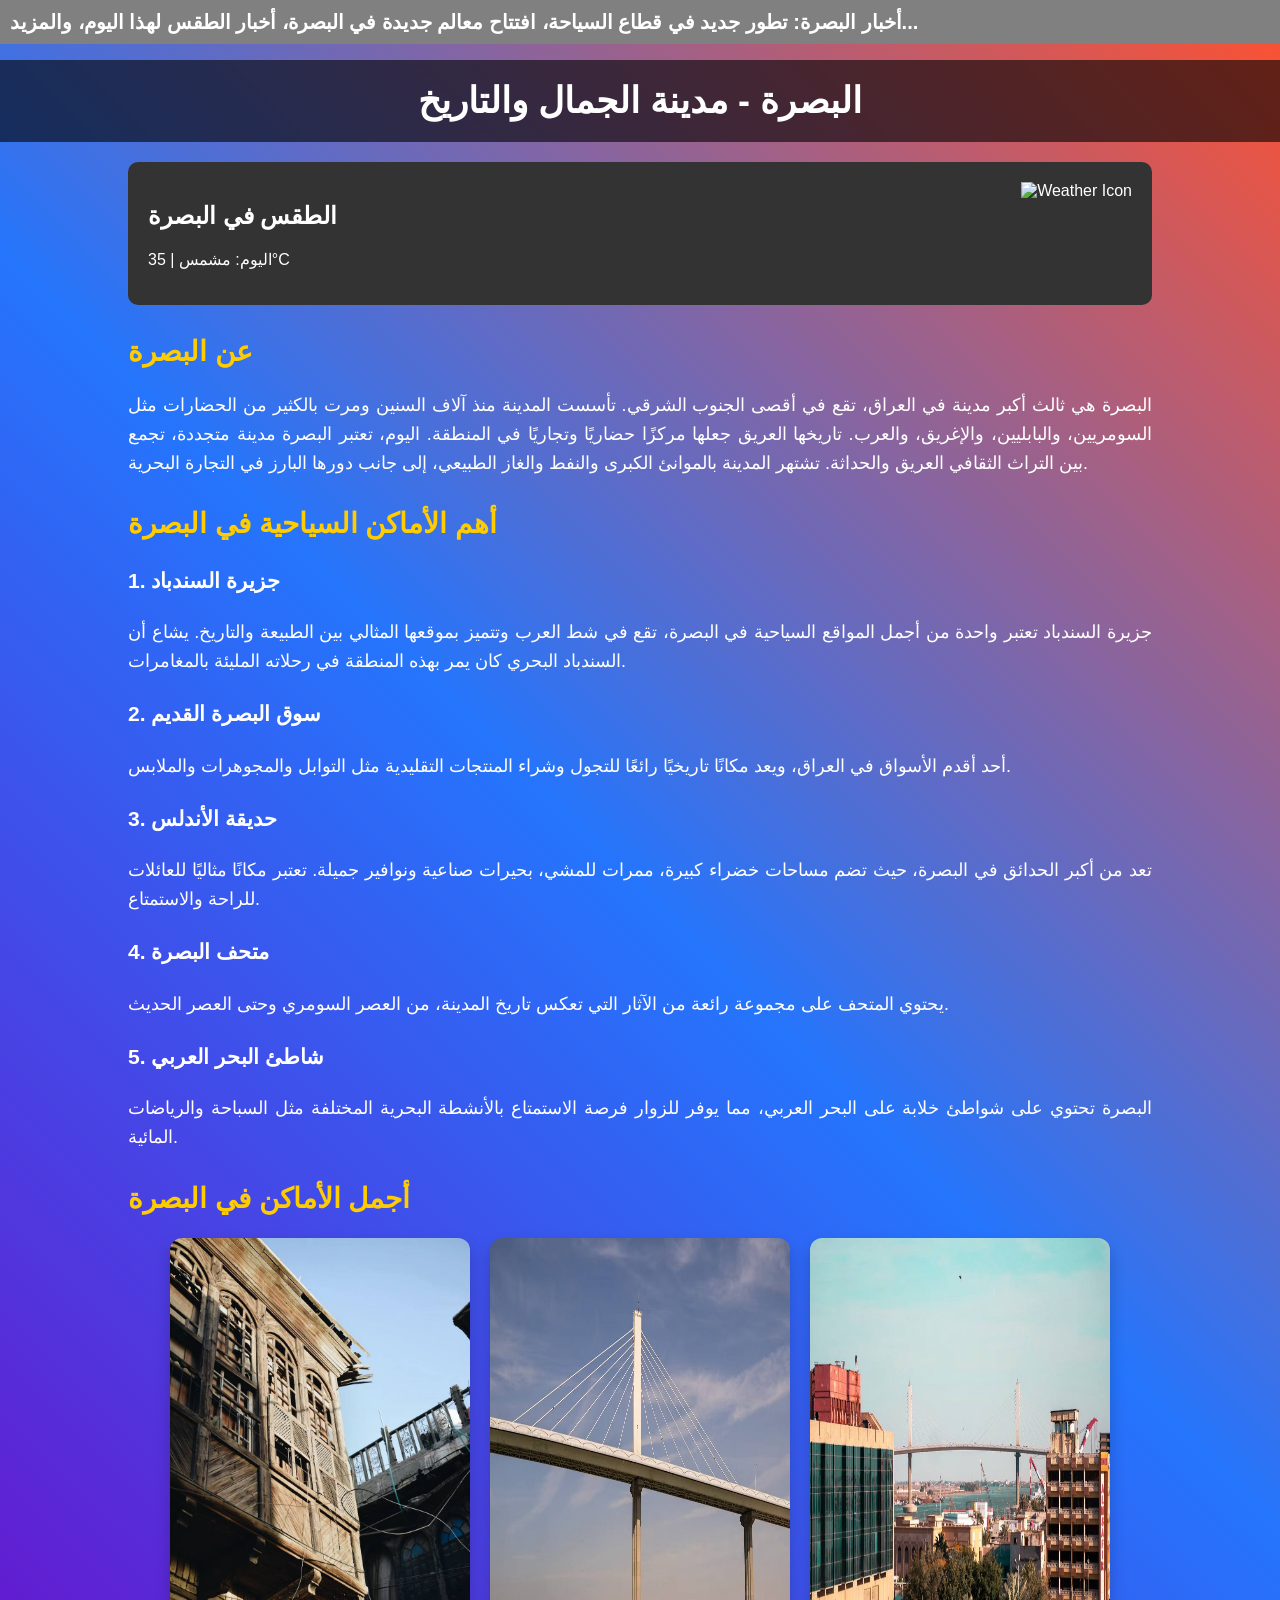
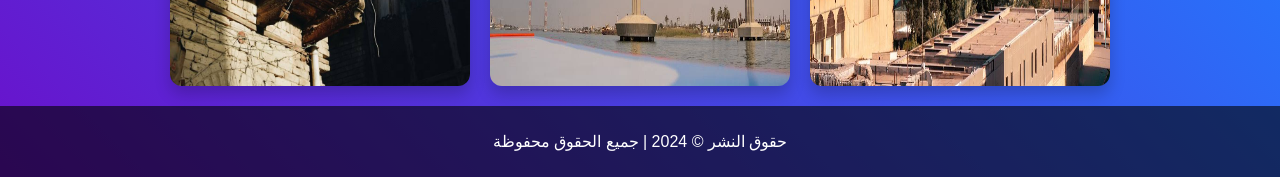
==== index.html @ f2e21d57 "Add files via upload" ====
<!DOCTYPE html>
<html lang="ar">
<head>
    <meta charset="UTF-8">
    <meta name="viewport" content="width=device-width, initial-scale=1.0">
    <meta name="description" content="موقع شامل عن البصرة يتضمن الطقس والأخبار وأماكن سياحية">
    <title>البصرة - مدينة الجمال والتاريخ</title>
    <link rel="stylesheet" href="styles.css"> <!-- ربط ملف CSS هنا -->
</head>
<body>

<!-- قسم الأخبار المتحركة -->
<div class="news-ticker">
    <p>أخبار البصرة: تطور جديد في قطاع السياحة، افتتاح معالم جديدة في البصرة، أخبار الطقس لهذا اليوم، والمزيد...</p>
</div>

<header>
    <h1>البصرة - مدينة الجمال والتاريخ</h1>
</header>

<div class="container">
    <!-- قسم الطقس -->
    <div class="weather-widget">
        <div>
            <h2>الطقس في البصرة</h2>
            <p>اليوم: مشمس | 35°C</p>
        </div>
        <div>
            <img src="https://www.accuweather.com/images/weathericons/01.png" alt="Weather Icon">
        </div>
    </div>

    <!-- عن البصرة -->
    <h2 class="section-title">عن البصرة</h2>
    <div class="section-content">
        <p>البصرة هي ثالث أكبر مدينة في العراق، تقع في أقصى الجنوب الشرقي. تأسست المدينة منذ آلاف السنين ومرت بالكثير من الحضارات مثل السومريين، والبابليين، والإغريق، والعرب. تاريخها العريق جعلها مركزًا حضاريًا وتجاريًا في المنطقة. اليوم، تعتبر البصرة مدينة متجددة، تجمع بين التراث الثقافي العريق والحداثة. تشتهر المدينة بالموانئ الكبرى والنفط والغاز الطبيعي، إلى جانب دورها البارز في التجارة البحرية.</p>
    </div>

    <!-- مناطق سياحية في البصرة -->
    <h2 class="section-title">أهم الأماكن السياحية في البصرة</h2>
    <div class="section-content">
        <h3>1. جزيرة السندباد</h3>
        <p>جزيرة السندباد تعتبر واحدة من أجمل المواقع السياحية في البصرة، تقع في شط العرب وتتميز بموقعها المثالي بين الطبيعة والتاريخ. يشاع أن السندباد البحري كان يمر بهذه المنطقة في رحلاته المليئة بالمغامرات.</p>
        
        <h3>2. سوق البصرة القديم</h3>
        <p>أحد أقدم الأسواق في العراق، ويعد مكانًا تاريخيًا رائعًا للتجول وشراء المنتجات التقليدية مثل التوابل والمجوهرات والملابس.</p>
        
        <h3>3. حديقة الأندلس</h3>
        <p>تعد من أكبر الحدائق في البصرة، حيث تضم مساحات خضراء كبيرة، ممرات للمشي، بحيرات صناعية ونوافير جميلة. تعتبر مكانًا مثاليًا للعائلات للراحة والاستمتاع.</p>
        
        <h3>4. متحف البصرة</h3>
        <p>يحتوي المتحف على مجموعة رائعة من الآثار التي تعكس تاريخ المدينة، من العصر السومري وحتى العصر الحديث.</p>
        
        <h3>5. شاطئ البحر العربي</h3>
        <p>البصرة تحتوي على شواطئ خلابة على البحر العربي، مما يوفر للزوار فرصة الاستمتاع بالأنشطة البحرية المختلفة مثل السباحة والرياضات المائية.</p>
    </div>

    <!-- معرض الصور -->
    <h2 class="section-title">أجمل الأماكن في البصرة</h2>
    <div class="image-gallery">
        <img src="images/photo_2024-11-23_19-15-20.jpg" alt="Basra Image 1">
        <img src="images/photo_2024-11-23_19-15-46.jpg" alt="Basra Image 2">
        <img src="images/photo_2024-11-23_19-15-59.jpg" alt="Basra Image 3">
    </div>
</div>

<footer>
    <p>حقوق النشر © 2024 | جميع الحقوق محفوظة</p>
</footer>

</body>
</html>
---- styles.css ----
/* خلفية متدرجة بألوان متعددة */
body {
    font-family: 'Arial', sans-serif;
    background: linear-gradient(45deg, #6a11cb, #2575fc, #ff512f); /* خلفية متدرجة */
    color: white;
    margin: 0;
    padding: 0;
}

header {
    background-color: rgba(0, 0, 0, 0.6); /* خلفية شفافة داكنة */
    color: white;
    padding: 20px;
    text-align: center;
    margin-top: 60px; /* رفع المحتوى ليكون أسفل شريط الأخبار */
}

header h1 {
    font-size: 36px;
    margin: 0;
}

/* قسم الأخبار المتحركة */
.news-ticker {
    background-color: #808080; /* لون رصاصي */
    color: #fff;
    padding: 10px;
    white-space: nowrap;
    box-sizing: border-box;
    position: fixed;
    top: 0;
    left: 0;
    width: 100%;
    font-size: 20px;
    font-weight: bold;
    overflow: hidden;
    z-index: 1000; /* جعل الشريط فوق جميع العناصر الأخرى */
}

.news-ticker p {
    animation: scroll-news 15s linear infinite;
    margin: 0;
}

@keyframes scroll-news {
    from {
        transform: translateX(100%);
    }
    to {
        transform: translateX(-100%);
    }
}

.container {
    width: 80%;
    margin: 20px auto;
}

.weather-widget {
    background-color: #333;
    padding: 20px;
    border-radius: 10px;
    display: flex;
    justify-content: space-between;
    margin-top: 20px;
}

.weather-widget h2 {
    font-size: 24px;
}

.image-gallery {
    display: flex;
    flex-wrap: wrap;
    justify-content: center;
    gap: 20px;
}

.image-gallery img {
    width: 100%;
    max-width: 300px;
    border-radius: 12px;
    box-shadow: 0 8px 16px rgba(0, 0, 0, 0.2);
    transition: transform 0.3s ease, box-shadow 0.3s ease;
}

.image-gallery img:hover {
    transform: scale(1.05);
    box-shadow: 0 12px 24px rgba(0, 0, 0, 0.3);
}

footer {
    background-color: rgba(0, 0, 0, 0.6);
    color: white;
    text-align: center;
    padding: 10px;
    margin-top: 20px;
}

footer a {
    color: white;
    text-decoration: none;
}

footer a:hover {
    text-decoration: underline;
}

.section-title {
    font-size: 28px;
    color: #ffcc00;
    margin-top: 30px;
}

.section-content {
    font-size: 18px;
    line-height: 1.6;
    text-align: justify;
}
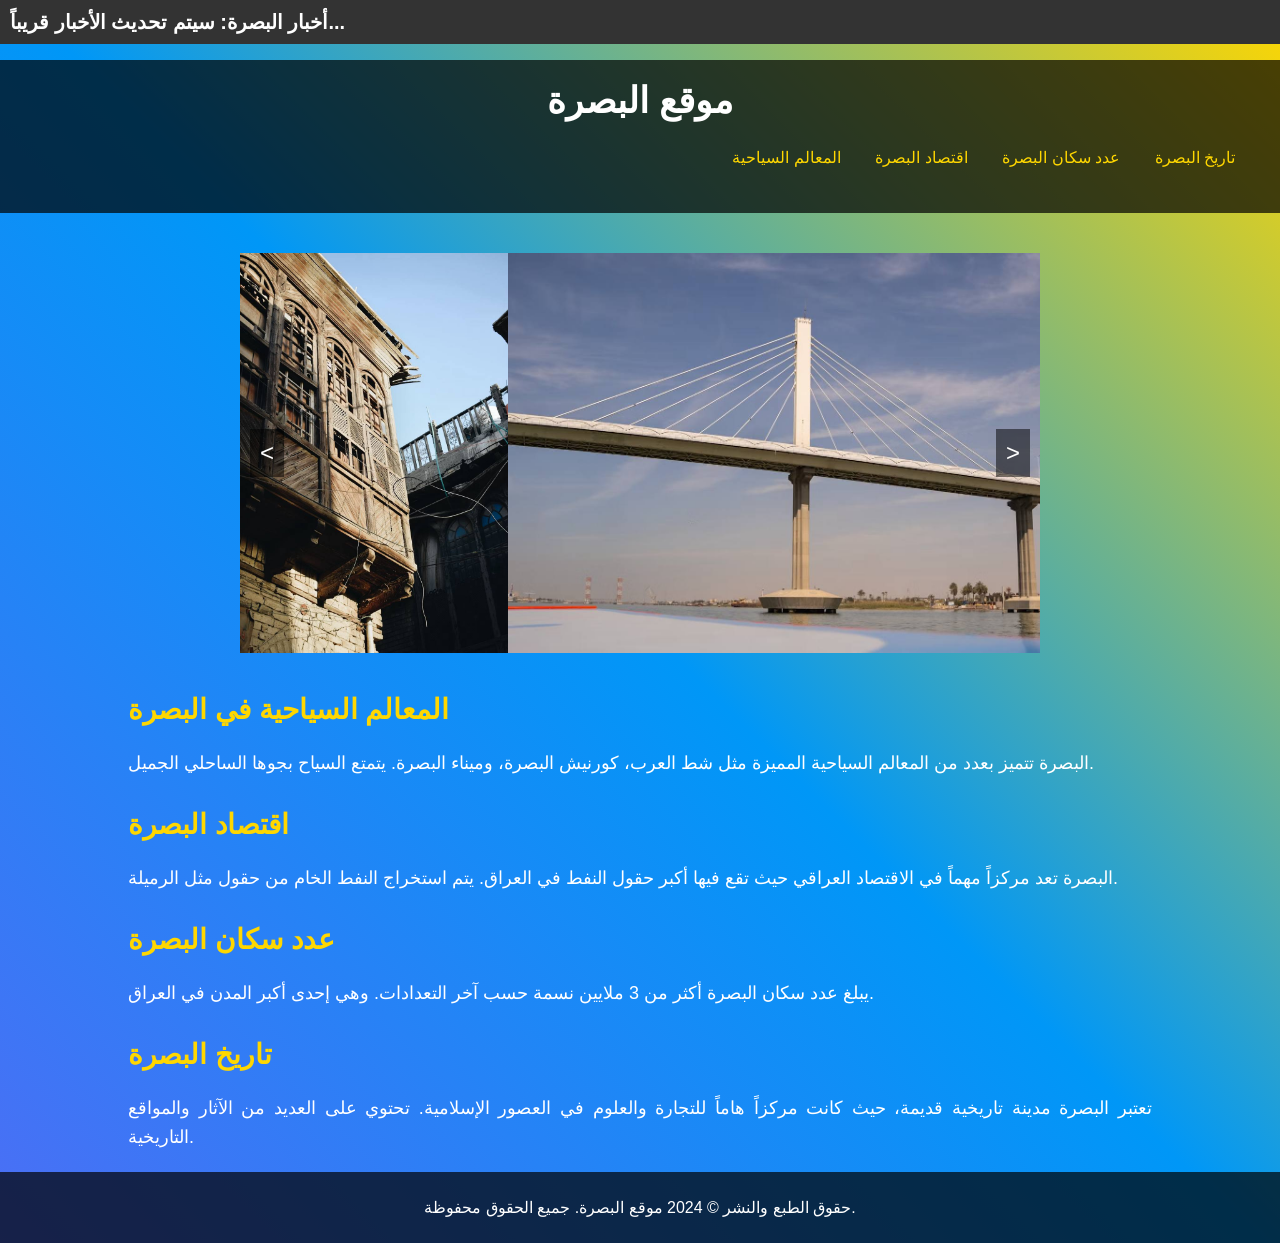
==== commit abd2cc13: "Add files via upload" ====
--- a/index.html
+++ b/index.html
@@ -3,70 +3,83 @@
 <head>
     <meta charset="UTF-8">
     <meta name="viewport" content="width=device-width, initial-scale=1.0">
-    <meta name="description" content="موقع شامل عن البصرة يتضمن الطقس والأخبار وأماكن سياحية">
-    <title>البصرة - مدينة الجمال والتاريخ</title>
-    <link rel="stylesheet" href="styles.css"> <!-- ربط ملف CSS هنا -->
+    <title>موقع البصرة</title>
+    <link rel="stylesheet" href="styles.css"> <!-- الربط مع ملف CSS -->
 </head>
 <body>
 
-<!-- قسم الأخبار المتحركة -->
-<div class="news-ticker">
-    <p>أخبار البصرة: تطور جديد في قطاع السياحة، افتتاح معالم جديدة في البصرة، أخبار الطقس لهذا اليوم، والمزيد...</p>
-</div>
-
-<header>
-    <h1>البصرة - مدينة الجمال والتاريخ</h1>
-</header>
-
-<div class="container">
-    <!-- قسم الطقس -->
-    <div class="weather-widget">
-        <div>
-            <h2>الطقس في البصرة</h2>
-            <p>اليوم: مشمس | 35°C</p>
-        </div>
-        <div>
-            <img src="https://www.accuweather.com/images/weathericons/01.png" alt="Weather Icon">
-        </div>
+    <!-- شريط الأخبار -->
+    <div class="news-ticker">
+        <p>أخبار البصرة: سيتم تحديث الأخبار قريباً...</p>
     </div>
 
-    <!-- عن البصرة -->
-    <h2 class="section-title">عن البصرة</h2>
-    <div class="section-content">
-        <p>البصرة هي ثالث أكبر مدينة في العراق، تقع في أقصى الجنوب الشرقي. تأسست المدينة منذ آلاف السنين ومرت بالكثير من الحضارات مثل السومريين، والبابليين، والإغريق، والعرب. تاريخها العريق جعلها مركزًا حضاريًا وتجاريًا في المنطقة. اليوم، تعتبر البصرة مدينة متجددة، تجمع بين التراث الثقافي العريق والحداثة. تشتهر المدينة بالموانئ الكبرى والنفط والغاز الطبيعي، إلى جانب دورها البارز في التجارة البحرية.</p>
+    <!-- الرأس - Header -->
+    <header>
+        <div class="header-content">
+            <h1>موقع البصرة</h1>
+            <div class="menu-icon" id="menu-icon">
+                <div class="bar"></div>
+                <div class="bar"></div>
+                <div class="bar"></div>
+            </div> <!-- أيقونة القائمة -->
+        </div>
+        <nav id="nav-menu">
+            <ul>
+                <li><a href="#tourist">المعالم السياحية</a></li>
+                <li><a href="#economy">اقتصاد البصرة</a></li>
+                <li><a href="#population">عدد سكان البصرة</a></li>
+                <li><a href="#history">تاريخ البصرة</a></li>
+            </ul>
+        </nav>
+    </header>
+
+    <!-- carousel للصور المتقلبة -->
+    <div class="carousel">
+        <div class="carousel-container">
+            <img src="images/photo_2024-11-23_19-15-20.jpg" alt="صورة 1">
+            <img src="images/photo_2024-11-23_19-15-46.jpg" alt="صورة 2">
+            <img src="images/photo_2024-11-23_19-15-59.jpg" alt="صورة 3">
+        </div>
+        <button class="prev" id="prev">&lt;</button>
+        <button class="next" id="next">&gt;</button>
     </div>
 
-    <!-- مناطق سياحية في البصرة -->
-    <h2 class="section-title">أهم الأماكن السياحية في البصرة</h2>
-    <div class="section-content">
-        <h3>1. جزيرة السندباد</h3>
-        <p>جزيرة السندباد تعتبر واحدة من أجمل المواقع السياحية في البصرة، تقع في شط العرب وتتميز بموقعها المثالي بين الطبيعة والتاريخ. يشاع أن السندباد البحري كان يمر بهذه المنطقة في رحلاته المليئة بالمغامرات.</p>
-        
-        <h3>2. سوق البصرة القديم</h3>
-        <p>أحد أقدم الأسواق في العراق، ويعد مكانًا تاريخيًا رائعًا للتجول وشراء المنتجات التقليدية مثل التوابل والمجوهرات والملابس.</p>
-        
-        <h3>3. حديقة الأندلس</h3>
-        <p>تعد من أكبر الحدائق في البصرة، حيث تضم مساحات خضراء كبيرة، ممرات للمشي، بحيرات صناعية ونوافير جميلة. تعتبر مكانًا مثاليًا للعائلات للراحة والاستمتاع.</p>
-        
-        <h3>4. متحف البصرة</h3>
-        <p>يحتوي المتحف على مجموعة رائعة من الآثار التي تعكس تاريخ المدينة، من العصر السومري وحتى العصر الحديث.</p>
-        
-        <h3>5. شاطئ البحر العربي</h3>
-        <p>البصرة تحتوي على شواطئ خلابة على البحر العربي، مما يوفر للزوار فرصة الاستمتاع بالأنشطة البحرية المختلفة مثل السباحة والرياضات المائية.</p>
+    <!-- محتوى الموقع -->
+    <div class="container">
+        <section id="tourist">
+            <h2 class="section-title">المعالم السياحية في البصرة</h2>
+            <div class="section-content">
+                <p>البصرة تتميز بعدد من المعالم السياحية المميزة مثل شط العرب، كورنيش البصرة، وميناء البصرة. يتمتع السياح بجوها الساحلي الجميل.</p>
+            </div>
+        </section>
+
+        <section id="economy">
+            <h2 class="section-title">اقتصاد البصرة</h2>
+            <div class="section-content">
+                <p>البصرة تعد مركزاً مهماً في الاقتصاد العراقي حيث تقع فيها أكبر حقول النفط في العراق. يتم استخراج النفط الخام من حقول مثل الرميلة.</p>
+            </div>
+        </section>
+
+        <section id="population">
+            <h2 class="section-title">عدد سكان البصرة</h2>
+            <div class="section-content">
+                <p>يبلغ عدد سكان البصرة أكثر من 3 ملايين نسمة حسب آخر التعدادات. وهي إحدى أكبر المدن في العراق.</p>
+            </div>
+        </section>
+
+        <section id="history">
+            <h2 class="section-title">تاريخ البصرة</h2>
+            <div class="section-content">
+                <p>تعتبر البصرة مدينة تاريخية قديمة، حيث كانت مركزاً هاماً للتجارة والعلوم في العصور الإسلامية. تحتوي على العديد من الآثار والمواقع التاريخية.</p>
+            </div>
+        </section>
     </div>
 
-    <!-- معرض الصور -->
-    <h2 class="section-title">أجمل الأماكن في البصرة</h2>
-    <div class="image-gallery">
-        <img src="images/photo_2024-11-23_19-15-20.jpg" alt="Basra Image 1">
-        <img src="images/photo_2024-11-23_19-15-46.jpg" alt="Basra Image 2">
-        <img src="images/photo_2024-11-23_19-15-59.jpg" alt="Basra Image 3">
-    </div>
-</div>
+    <!-- تذييل الصفحة -->
+    <footer>
+        <p>حقوق الطبع والنشر © 2024 موقع البصرة. جميع الحقوق محفوظة.</p>
+    </footer>
 
-<footer>
-    <p>حقوق النشر © 2024 | جميع الحقوق محفوظة</p>
-</footer>
-
+    <script src="scripts.js"></script> <!-- الربط مع ملف JavaScript -->
 </body>
 </html>
--- a/styles.css
+++ b/styles.css
@@ -1,28 +1,15 @@
-/* خلفية متدرجة بألوان متعددة */
+/* خلفية متدرجة بألوان مشابهة للموقع */
 body {
     font-family: 'Arial', sans-serif;
-    background: linear-gradient(45deg, #6a11cb, #2575fc, #ff512f); /* خلفية متدرجة */
+    background: linear-gradient(45deg, #4c6ef5, #0097f7, #ffd700); /* خلفية متدرجة */
     color: white;
     margin: 0;
     padding: 0;
 }
 
-header {
-    background-color: rgba(0, 0, 0, 0.6); /* خلفية شفافة داكنة */
-    color: white;
-    padding: 20px;
-    text-align: center;
-    margin-top: 60px; /* رفع المحتوى ليكون أسفل شريط الأخبار */
-}
-
-header h1 {
-    font-size: 36px;
-    margin: 0;
-}
-
-/* قسم الأخبار المتحركة */
+/* شريط الأخبار */
 .news-ticker {
-    background-color: #808080; /* لون رصاصي */
+    background-color: #333;
     color: #fff;
     padding: 10px;
     white-space: nowrap;
@@ -33,8 +20,7 @@
     width: 100%;
     font-size: 20px;
     font-weight: bold;
-    overflow: hidden;
-    z-index: 1000; /* جعل الشريط فوق جميع العناصر الأخرى */
+    z-index: 1000; /* لجعل الشريط فوق كل شيء */
 }
 
 .news-ticker p {
@@ -51,46 +37,152 @@
     }
 }
 
+/* الرأس - Header */
+header {
+    background-color: rgba(0, 0, 0, 0.7); /* خلفية داكنة شفافة */
+    color: white;
+    padding: 20px;
+    text-align: center;
+    position: relative;
+    margin-top: 60px; /* رفع المحتوى ليكون أسفل شريط الأخبار */
+}
+
+header h1 {
+    font-size: 36px;
+    margin: 0;
+}
+
+/* شريط القوائم - قائمة الهامبرغر */
+.menu-icon {
+    display: none;
+    cursor: pointer;
+    width: 30px;
+    height: 20px;
+    margin-top: 10px;
+}
+
+.bar {
+    background-color: #ffd700;
+    height: 4px;
+    width: 100%;
+    margin: 5px 0;
+}
+
+nav {
+    display: flex;
+    justify-content: flex-end;
+    padding: 10px;
+}
+
+nav ul {
+    list-style-type: none;
+    padding: 0;
+}
+
+nav ul li {
+    display: inline;
+    margin: 0 15px;
+}
+
+nav ul li a {
+    color: #ffd700;
+    text-decoration: none;
+}
+
+/* تفعيل القائمة عند النقر عليها */
+nav.active ul {
+    display: flex;
+    flex-direction: column;
+    align-items: flex-start;
+}
+
+nav ul li a:hover {
+    text-decoration: underline;
+}
+
+/* عند تصغير الشاشة لعرض الأجهزة الصغيرة */
+@media (max-width: 768px) {
+    nav ul {
+        display: none;
+        flex-direction: column;
+        align-items: flex-start;
+    }
+
+    .menu-icon {
+        display: block; /* إظهار الأيقونة */
+    }
+
+    nav.active ul {
+        display: flex;
+    }
+}
+
+/* carousel للصور المتقلبة */
+.carousel {
+    position: relative;
+    width: 100%;
+    max-width: 800px;
+    margin: 40px auto;
+    overflow: hidden;
+}
+
+.carousel-container {
+    display: flex;
+    transition: transform 0.5s ease-in-out;
+}
+
+.carousel-container img {
+    width: 100%;
+    max-height: 400px;
+    object-fit: cover;
+}
+
+button {
+    position: absolute;
+    top: 50%;
+    transform: translateY(-50%);
+    background-color: rgba(0, 0, 0, 0.5);
+    color: white;
+    border: none;
+    padding: 10px;
+    cursor: pointer;
+    font-size: 24px;
+}
+
+button:hover {
+    background-color: rgba(0, 0, 0, 0.8);
+}
+
+button.prev {
+    left: 10px;
+}
+
+button.next {
+    right: 10px;
+}
+
+/* تنسيق محتوى الصور المتقلبة */
 .container {
     width: 80%;
     margin: 20px auto;
 }
 
-.weather-widget {
-    background-color: #333;
-    padding: 20px;
-    border-radius: 10px;
-    display: flex;
-    justify-content: space-between;
-    margin-top: 20px;
+.section-title {
+    font-size: 28px;
+    color: #ffd700;
+    margin-top: 30px;
 }
 
-.weather-widget h2 {
-    font-size: 24px;
+.section-content {
+    font-size: 18px;
+    line-height: 1.6;
+    text-align: justify;
+    margin-bottom: 20px;
 }
 
-.image-gallery {
-    display: flex;
-    flex-wrap: wrap;
-    justify-content: center;
-    gap: 20px;
-}
-
-.image-gallery img {
-    width: 100%;
-    max-width: 300px;
-    border-radius: 12px;
-    box-shadow: 0 8px 16px rgba(0, 0, 0, 0.2);
-    transition: transform 0.3s ease, box-shadow 0.3s ease;
-}
-
-.image-gallery img:hover {
-    transform: scale(1.05);
-    box-shadow: 0 12px 24px rgba(0, 0, 0, 0.3);
-}
-
+/* تنسيق التذييل - Footer */
 footer {
-    background-color: rgba(0, 0, 0, 0.6);
+    background-color: rgba(0, 0, 0, 0.7);
     color: white;
     text-align: center;
     padding: 10px;
@@ -104,16 +196,4 @@
 
 footer a:hover {
     text-decoration: underline;
-}
-
-.section-title {
-    font-size: 28px;
-    color: #ffcc00;
-    margin-top: 30px;
-}
-
-.section-content {
-    font-size: 18px;
-    line-height: 1.6;
-    text-align: justify;
 }
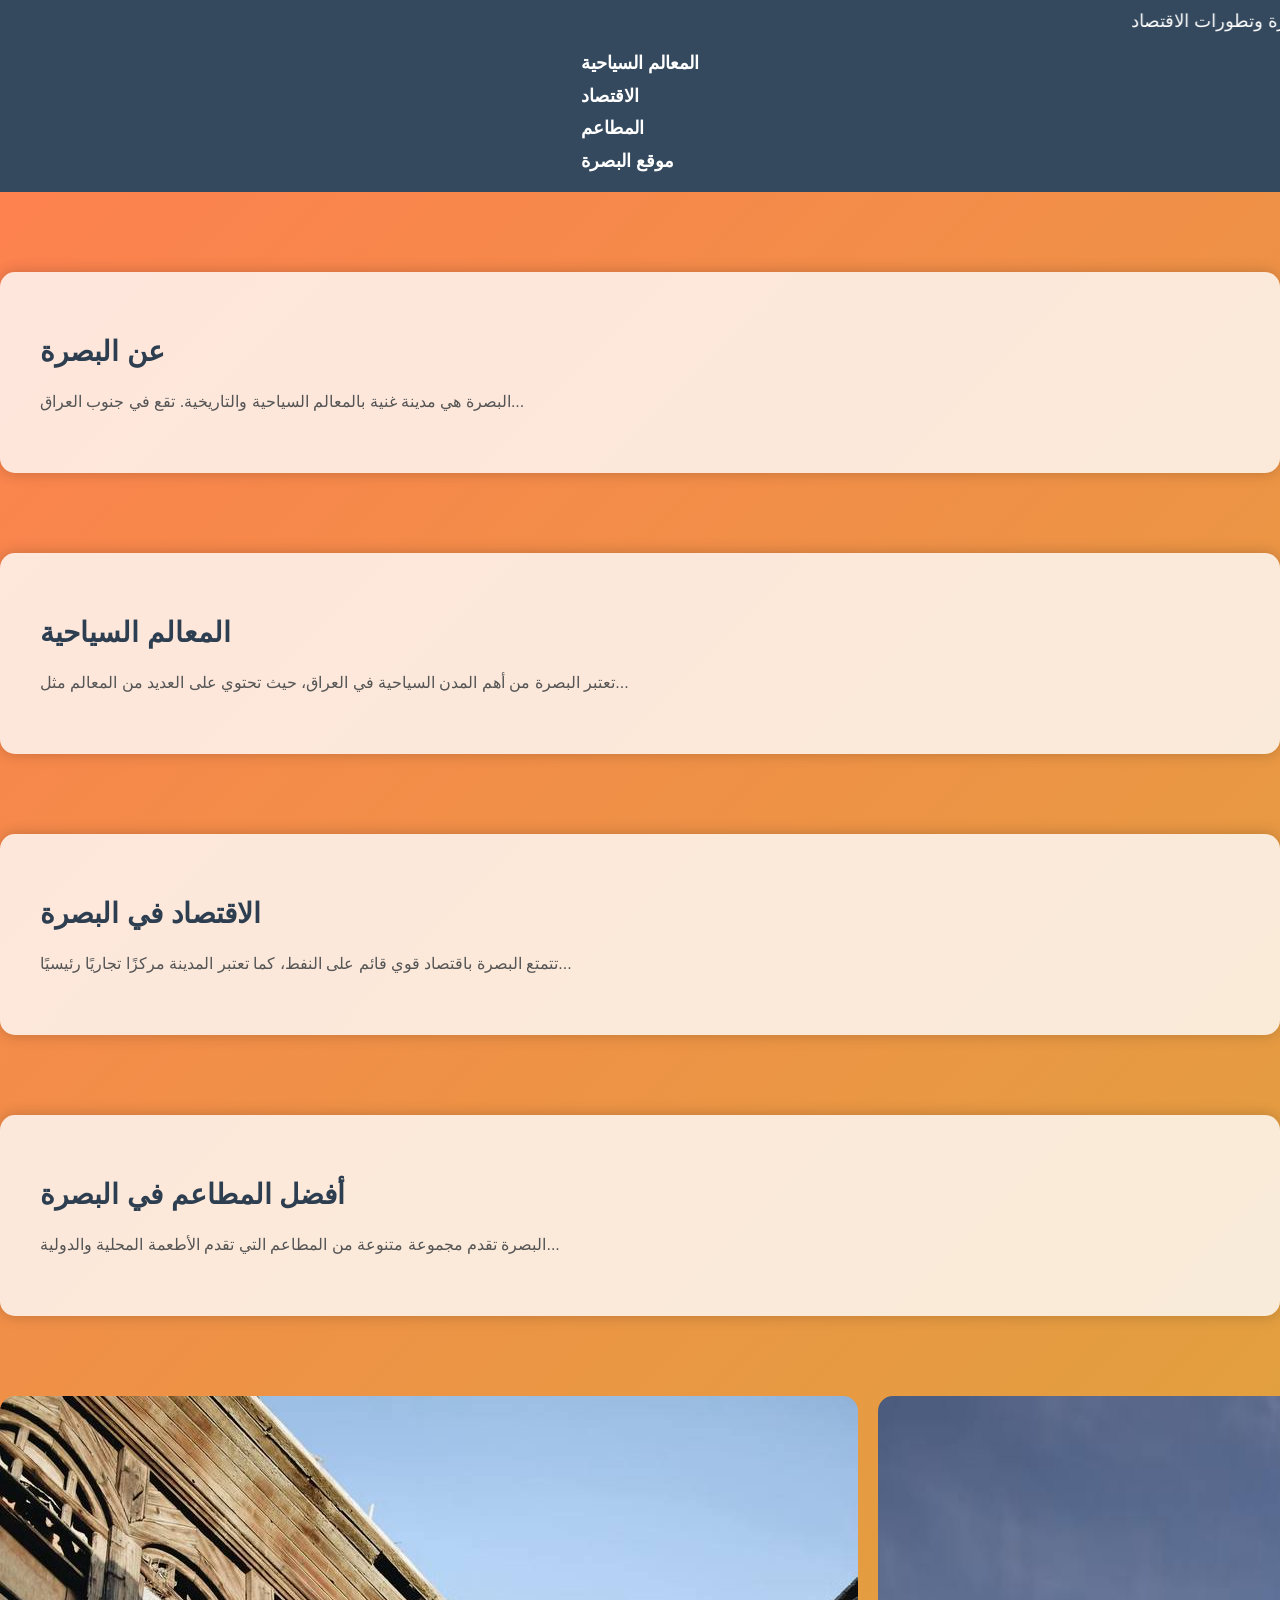
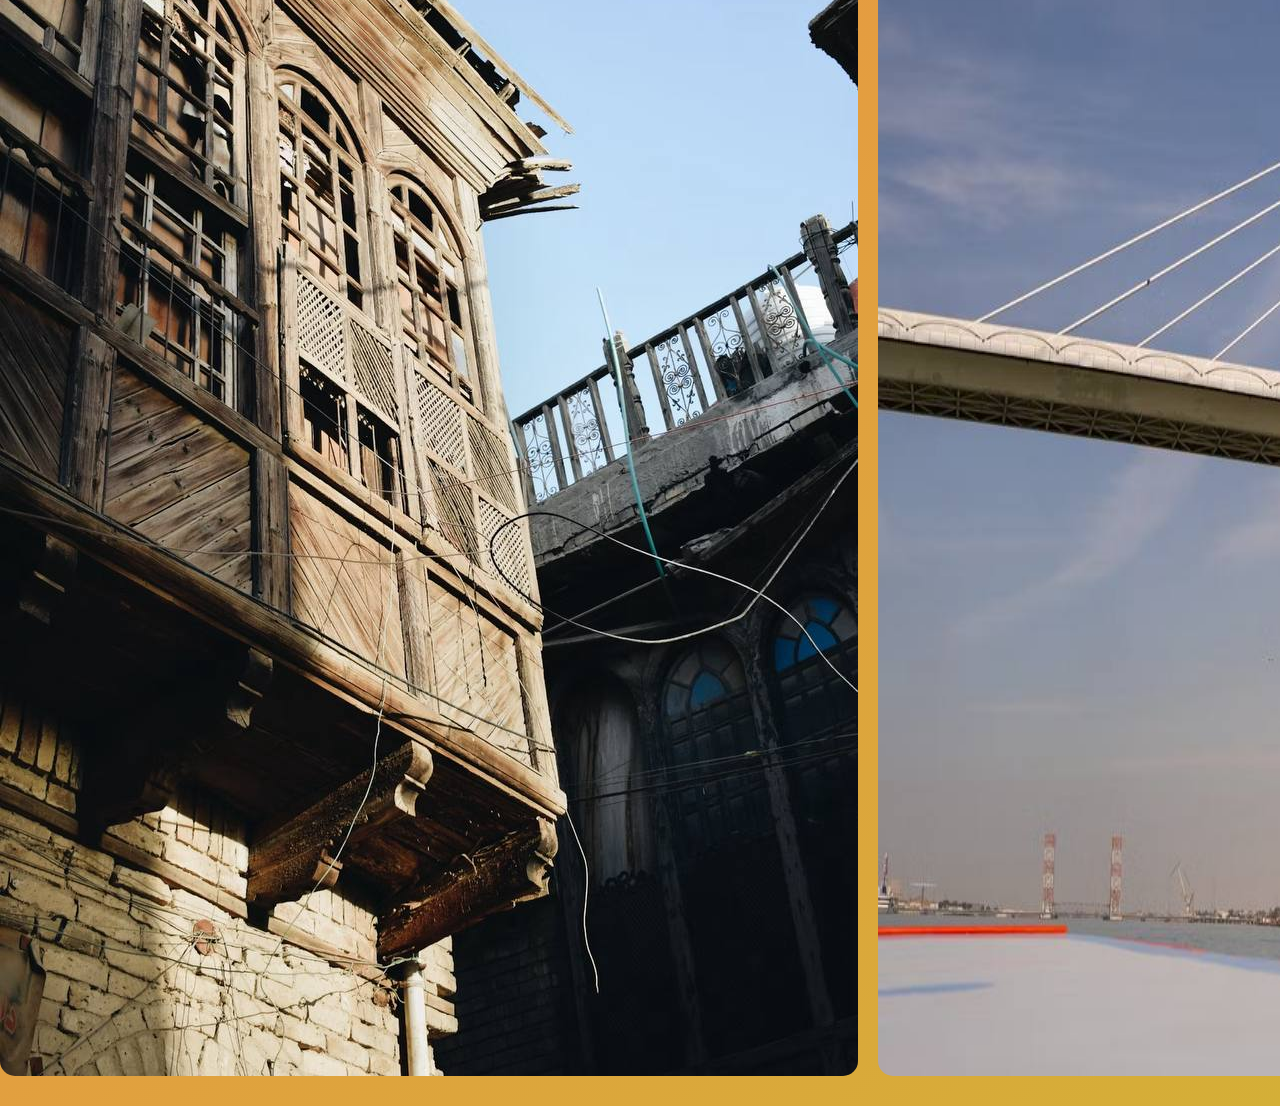
==== commit 2e555997: "Add files via upload" ====
--- a/index.html
+++ b/index.html
@@ -4,82 +4,60 @@
     <meta charset="UTF-8">
     <meta name="viewport" content="width=device-width, initial-scale=1.0">
     <title>موقع البصرة</title>
-    <link rel="stylesheet" href="styles.css"> <!-- الربط مع ملف CSS -->
+    <link rel="stylesheet" href="style.css">
 </head>
 <body>
-
-    <!-- شريط الأخبار -->
-    <div class="news-ticker">
-        <p>أخبار البصرة: سيتم تحديث الأخبار قريباً...</p>
+    <!-- شريط الأخبار الثابت -->
+    <div id="news-bar">
+        <marquee>آخر الأخبار: زيارة معالم البصرة وتطورات الاقتصاد!</marquee>
     </div>
 
-    <!-- الرأس - Header -->
-    <header>
-        <div class="header-content">
-            <h1>موقع البصرة</h1>
-            <div class="menu-icon" id="menu-icon">
-                <div class="bar"></div>
-                <div class="bar"></div>
-                <div class="bar"></div>
-            </div> <!-- أيقونة القائمة -->
+    <!-- شريط القوائم -->
+    <div class="menu-toggle" onclick="toggleMenu()">
+        <div class="bar"></div>
+        <div class="bar"></div>
+        <div class="bar"></div>
+    </div>
+    <nav id="menu">
+        <ul>
+            <li><a href="#about">عن البصرة</a></li>
+            <li><a href="https://ar.tripadvisor.com/Attractions-g659504-Activities-Basrah_Basrah_Province.html">المعالم السياحية</a></li>
+            <li><a href="#economy">الاقتصاد</a></li>
+            <li><a href="https://ar.tripadvisor.com/Restaurants-g659504-Basrah_Basrah_Province.html">المطاعم</a></li>
+            <li><a href="https://maps.app.goo.gl/3pZLVH3evrZ3fM8M7?g_st=com.google.maps.preview.copy" target="_blank">موقع البصرة</a></li>
+        </ul>
+    </nav>
+
+    <!-- الأقسام الرئيسية -->
+    <section id="about">
+        <h2>عن البصرة</h2>
+        <p>البصرة هي مدينة غنية بالمعالم السياحية والتاريخية. تقع في جنوب العراق...</p>
+    </section>
+
+    <section id="tourism">
+        <h2>المعالم السياحية</h2>
+        <p>تعتبر البصرة من أهم المدن السياحية في العراق، حيث تحتوي على العديد من المعالم مثل...</p>
+    </section>
+
+    <section id="economy">
+        <h2>الاقتصاد في البصرة</h2>
+        <p>تتمتع البصرة باقتصاد قوي قائم على النفط، كما تعتبر المدينة مركزًا تجاريًا رئيسيًا...</p>
+    </section>
+
+    <section id="restaurants">
+        <h2>أفضل المطاعم في البصرة</h2>
+        <p>البصرة تقدم مجموعة متنوعة من المطاعم التي تقدم الأطعمة المحلية والدولية...</p>
+    </section>
+
+    <!-- الصور المتحركة -->
+    <div class="carousel-container">
+        <div class="carousel-slide">
+            <img src="images/photo_2024-11-23_19-15-20.jpg" class="carousel-img" alt="صورة البصرة 1">
+            <img src="images/photo_2024-11-23_19-15-46.jpg" class="carousel-img" alt="صورة البصرة 2">
+            <img src="images/photo_2024-11-24_00-12-39.jpg" class="carousel-img" alt="صورة البصرة 3">
         </div>
-        <nav id="nav-menu">
-            <ul>
-                <li><a href="#tourist">المعالم السياحية</a></li>
-                <li><a href="#economy">اقتصاد البصرة</a></li>
-                <li><a href="#population">عدد سكان البصرة</a></li>
-                <li><a href="#history">تاريخ البصرة</a></li>
-            </ul>
-        </nav>
-    </header>
-
-    <!-- carousel للصور المتقلبة -->
-    <div class="carousel">
-        <div class="carousel-container">
-            <img src="images/photo_2024-11-23_19-15-20.jpg" alt="صورة 1">
-            <img src="images/photo_2024-11-23_19-15-46.jpg" alt="صورة 2">
-            <img src="images/photo_2024-11-23_19-15-59.jpg" alt="صورة 3">
-        </div>
-        <button class="prev" id="prev">&lt;</button>
-        <button class="next" id="next">&gt;</button>
     </div>
 
-    <!-- محتوى الموقع -->
-    <div class="container">
-        <section id="tourist">
-            <h2 class="section-title">المعالم السياحية في البصرة</h2>
-            <div class="section-content">
-                <p>البصرة تتميز بعدد من المعالم السياحية المميزة مثل شط العرب، كورنيش البصرة، وميناء البصرة. يتمتع السياح بجوها الساحلي الجميل.</p>
-            </div>
-        </section>
-
-        <section id="economy">
-            <h2 class="section-title">اقتصاد البصرة</h2>
-            <div class="section-content">
-                <p>البصرة تعد مركزاً مهماً في الاقتصاد العراقي حيث تقع فيها أكبر حقول النفط في العراق. يتم استخراج النفط الخام من حقول مثل الرميلة.</p>
-            </div>
-        </section>
-
-        <section id="population">
-            <h2 class="section-title">عدد سكان البصرة</h2>
-            <div class="section-content">
-                <p>يبلغ عدد سكان البصرة أكثر من 3 ملايين نسمة حسب آخر التعدادات. وهي إحدى أكبر المدن في العراق.</p>
-            </div>
-        </section>
-
-        <section id="history">
-            <h2 class="section-title">تاريخ البصرة</h2>
-            <div class="section-content">
-                <p>تعتبر البصرة مدينة تاريخية قديمة، حيث كانت مركزاً هاماً للتجارة والعلوم في العصور الإسلامية. تحتوي على العديد من الآثار والمواقع التاريخية.</p>
-            </div>
-        </section>
-    </div>
-
-    <!-- تذييل الصفحة -->
-    <footer>
-        <p>حقوق الطبع والنشر © 2024 موقع البصرة. جميع الحقوق محفوظة.</p>
-    </footer>
-
-    <script src="scripts.js"></script> <!-- الربط مع ملف JavaScript -->
+    <script src="script.js"></script>
 </body>
 </html>
--- a/style.css
+++ b/style.css
@@ -0,0 +1,139 @@
+/* التنسيق العام */
+body {
+    font-family: 'Arial', sans-serif;
+    margin: 0;
+    padding: 0;
+    background: linear-gradient(135deg, #FF7F50, #D4AF37); /* تدرج لوني بين الأحمر والذهبي */
+    color: #333;
+}
+
+/* شريط الأخبار العلوي */
+#news-bar {
+    background-color: #34495e;
+    color: white;
+    text-align: center;
+    padding: 10px;
+    font-size: 18px;
+    position: fixed;
+    width: 100%;
+    top: 0;
+    z-index: 10;
+}
+
+/* تنسيق شريط القوائم */
+.menu-toggle {
+    display: none;
+    cursor: pointer;
+    padding: 15px;
+    margin-top: 20px;
+    position: absolute;
+    top: 10px;
+    left: 20px;
+}
+
+.menu-toggle .bar {
+    width: 35px;
+    height: 5px;
+    background-color: #2c3e50;
+    margin: 6px 0;
+}
+
+#menu {
+    display: flex;
+    justify-content: center;
+    background-color: #34495e;
+    padding: 15px 0;
+}
+
+#menu ul {
+    list-style-type: none;
+    margin: 0;
+    padding: 0;
+}
+
+#menu ul li {
+    margin: 0 20px;
+}
+
+#menu ul li a {
+    color: white;
+    text-decoration: none;
+    font-size: 18px;
+    font-weight: bold;
+    transition: color 0.3s ease;
+}
+
+#menu ul li a:hover {
+    color: #f39c12;
+}
+
+/* تنسيق الأقسام */
+section {
+    padding: 40px;
+    margin: 80px 0;
+    background-color: rgba(255, 255, 255, 0.8); /* خلفية شبه شفافة */
+    border-radius: 15px;
+    box-shadow: 0 0 15px rgba(0, 0, 0, 0.2);
+}
+
+h2 {
+    color: #2c3e50;
+    font-size: 28px;
+    margin-bottom: 20px;
+}
+
+p, ul {
+    font-size: 16px;
+    line-height: 1.8;
+    color: #555;
+}
+
+ul li {
+    margin: 15px 0;
+}
+
+/* الصور المتحركة */
+.carousel-container {
+    position: relative;
+    overflow: hidden;
+    max-width: 100%;
+    margin: 30px auto;
+}
+
+.carousel-slide {
+    display: flex;
+    transition: transform 0.5s ease;
+}
+
+.carousel-img {
+    width: 100%;
+    height: auto;
+    border-radius: 15px;
+    margin-right: 20px;
+}
+
+/* استجابة للموبايل */
+@media (max-width: 768px) {
+    .menu-toggle {
+        display: block;
+    }
+
+    #menu {
+        display: none;
+        flex-direction: column;
+        background-color: #34495e;
+    }
+
+    #menu.active {
+        display: block;
+    }
+
+    #menu ul li {
+        text-align: center;
+        margin: 10px 0;
+    }
+
+    section {
+        margin: 15px;
+    }
+}
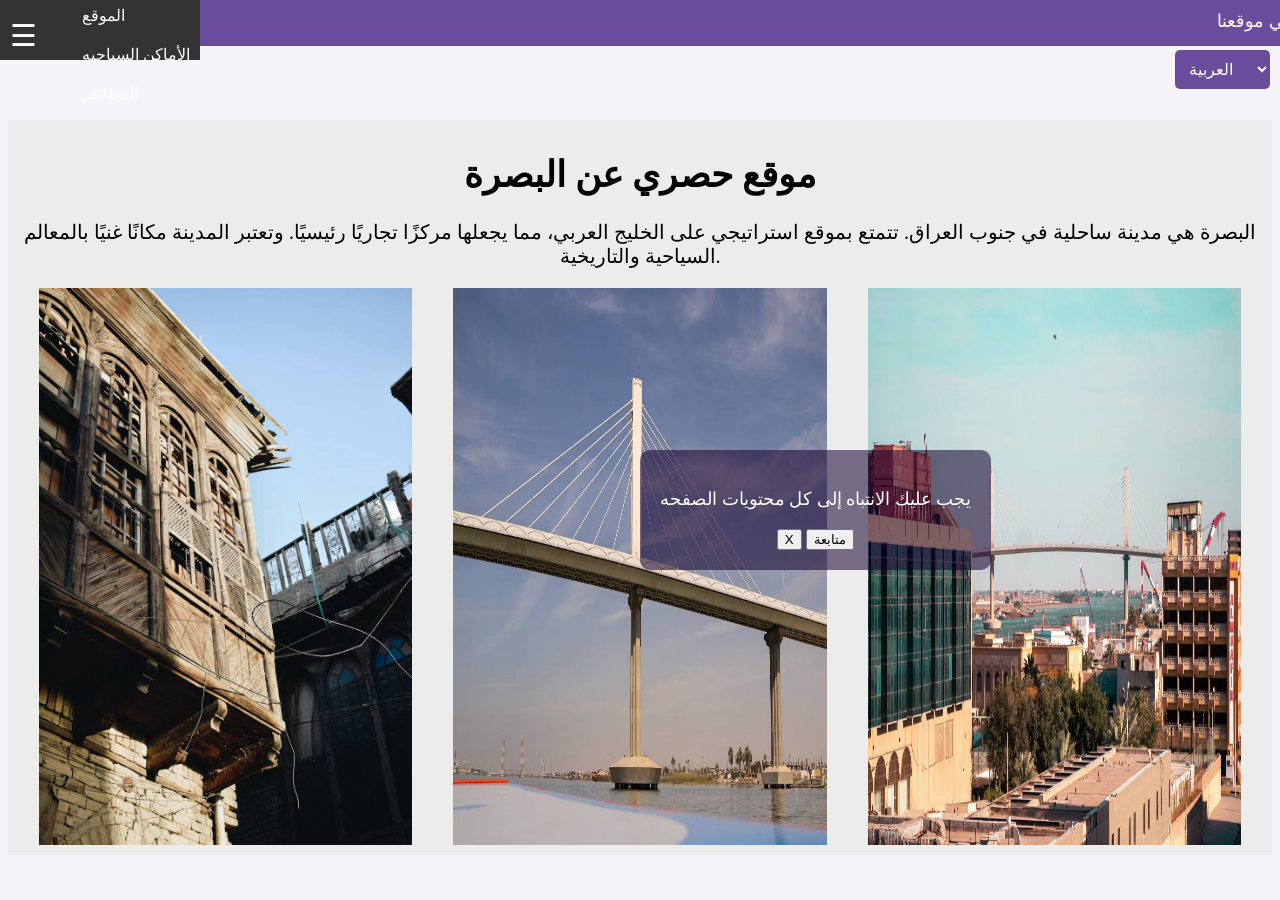
==== commit 977570ce: "Add files via upload" ====
--- a/index.html
+++ b/index.html
@@ -3,58 +3,52 @@
 <head>
     <meta charset="UTF-8">
     <meta name="viewport" content="width=device-width, initial-scale=1.0">
-    <title>موقع البصرة</title>
+    <title>موقع حصري</title>
     <link rel="stylesheet" href="style.css">
 </head>
 <body>
-    <!-- شريط الأخبار الثابت -->
-    <div id="news-bar">
-        <marquee>آخر الأخبار: زيارة معالم البصرة وتطورات الاقتصاد!</marquee>
+
+    <!-- شريط الأخبار -->
+    <div class="news-bar">
+        <marquee id="newsText">أخبار سريعة: مرحباً بكم في موقعنا!</marquee>
+    </div>
+
+    <!-- محول اللغة -->
+    <div class="language-switcher">
+        <select id="language" onchange="changeLanguage()">
+            <option value="ar">العربية</option>
+            <option value="en">English</option>
+            <option value="ku">Kurdish</option>
+        </select>
     </div>
 
     <!-- شريط القوائم -->
-    <div class="menu-toggle" onclick="toggleMenu()">
-        <div class="bar"></div>
-        <div class="bar"></div>
-        <div class="bar"></div>
+    <div class="menu-bar">
+        <div class="menu-toggle" onclick="toggleMenu()">☰</div>
+        <ul id="menu" class="menu">
+            <li><a href="#" id="homeLink">الرئيسية</a></li>
+            <li><a href="#" id="aboutLink"> الموقع</a></li>
+            <li><a href="#" id="servicesLink">الأماكن السياحيه</a></li>
+            <li><a href="#" id="contactLink"> المطاعم</a></li>
+        </ul>
     </div>
-    <nav id="menu">
-        <ul>
-            <li><a href="#about">عن البصرة</a></li>
-            <li><a href="https://ar.tripadvisor.com/Attractions-g659504-Activities-Basrah_Basrah_Province.html">المعالم السياحية</a></li>
-            <li><a href="#economy">الاقتصاد</a></li>
-            <li><a href="https://ar.tripadvisor.com/Restaurants-g659504-Basrah_Basrah_Province.html">المطاعم</a></li>
-            <li><a href="https://maps.app.goo.gl/3pZLVH3evrZ3fM8M7?g_st=com.google.maps.preview.copy" target="_blank">موقع البصرة</a></li>
-        </ul>
-    </nav>
 
-    <!-- الأقسام الرئيسية -->
-    <section id="about">
-        <h2>عن البصرة</h2>
-        <p>البصرة هي مدينة غنية بالمعالم السياحية والتاريخية. تقع في جنوب العراق...</p>
-    </section>
+    <!-- رسالة تحذيريه مؤقتة -->
+    <div id="warningMessage" class="warning-message">
+        
+        <p>يجب عليك الانتباه إلى كل محتويات الصفحه</p>
+    <button id="closeButton">X</button>
+    <button id="followButton">متابعة</button>
+    </div>
 
-    <section id="tourism">
-        <h2>المعالم السياحية</h2>
-        <p>تعتبر البصرة من أهم المدن السياحية في العراق، حيث تحتوي على العديد من المعالم مثل...</p>
-    </section>
-
-    <section id="economy">
-        <h2>الاقتصاد في البصرة</h2>
-        <p>تتمتع البصرة باقتصاد قوي قائم على النفط، كما تعتبر المدينة مركزًا تجاريًا رئيسيًا...</p>
-    </section>
-
-    <section id="restaurants">
-        <h2>أفضل المطاعم في البصرة</h2>
-        <p>البصرة تقدم مجموعة متنوعة من المطاعم التي تقدم الأطعمة المحلية والدولية...</p>
-    </section>
-
-    <!-- الصور المتحركة -->
-    <div class="carousel-container">
-        <div class="carousel-slide">
-            <img src="images/photo_2024-11-23_19-15-20.jpg" class="carousel-img" alt="صورة البصرة 1">
-            <img src="images/photo_2024-11-23_19-15-46.jpg" class="carousel-img" alt="صورة البصرة 2">
-            <img src="images/photo_2024-11-24_00-12-39.jpg" class="carousel-img" alt="صورة البصرة 3">
+    <!-- محتوى الصفحة -->
+    <div class="content">
+        <h1 id="title">موقع حصري عن البصرة</h1>
+        <p id="description">البصرة هي مدينة ساحلية في جنوب العراق. تتمتع بموقع استراتيجي على الخليج العربي، مما يجعلها مركزًا تجاريًا رئيسيًا. وتعتبر المدينة مكانًا غنيًا بالمعالم السياحية والتاريخية.</p>
+        <div class="animated-images">
+            <img src="images/photo_2024-11-23_19-15-20.jpg" class="animated-image" alt="صورة متحركة 1">
+            <img src="images/photo_2024-11-23_19-15-46.jpg" class="animated-image" alt="صورة متحركة 2">
+            <img src="images/photo_2024-11-23_19-15-59.jpg" class="animated-image" alt="صورة متحركة 3">
         </div>
     </div>
 
--- a/style.css
+++ b/style.css
@@ -1,139 +1,132 @@
-/* التنسيق العام */
-body {
-    font-family: 'Arial', sans-serif;
-    margin: 0;
-    padding: 0;
-    background: linear-gradient(135deg, #FF7F50, #D4AF37); /* تدرج لوني بين الأحمر والذهبي */
-    color: #333;
+/* محول اللغة */
+.language-switcher {
+    position: absolute;
+    top: 50px;
+    right: 10px; /* وضع محول اللغة في الجهة المعاكسة */
+    z-index: 2000;
 }
 
-/* شريط الأخبار العلوي */
-#news-bar {
-    background-color: #34495e;
+/* تحسين مظهر محول اللغة */
+.language-switcher select {
+    background-color: #6a4c9c;
     color: white;
-    text-align: center;
     padding: 10px;
-    font-size: 18px;
-    position: fixed;
-    width: 100%;
-    top: 0;
-    z-index: 10;
+    border: none;
+    border-radius: 5px;
+    font-size: 16px;
+    cursor: pointer;
 }
 
-/* تنسيق شريط القوائم */
-.menu-toggle {
-    display: none;
-    cursor: pointer;
-    padding: 15px;
-    margin-top: 20px;
-    position: absolute;
-    top: 10px;
-    left: 20px;
+/* شريط الأخبار */
+.news-bar {
+    background-color: #6a4c9c;
+    color: white;
+    padding: 10px;
+    text-align: center;
+    position: fixed;
+    top: 0;
+    width: 100%;
+    z-index: 1000;
 }
 
-.menu-toggle .bar {
-    width: 35px;
-    height: 5px;
-    background-color: #2c3e50;
-    margin: 6px 0;
+.news-bar marquee {
+    font-size: 18px;
 }
 
-#menu {
+/* شريط القوائم */
+.menu-bar {
+    background-color: #333;
+    position: fixed;
+    top: 0;
+    left: 0;
+    width: 200px;
+    height: 50px;
+    padding-top: 10px;
+    z-index: 1001;
     display: flex;
-    justify-content: center;
-    background-color: #34495e;
-    padding: 15px 0;
+    justify-content: space-between;
+    align-items: center;
 }
 
-#menu ul {
+.menu-bar .menu-toggle {
+    font-size: 30px;
+    color: white;
+    cursor: pointer;
+    padding-left: 10px;
+}
+
+.menu-bar .menu {
     list-style-type: none;
-    margin: 0;
     padding: 0;
 }
 
-#menu ul li {
-    margin: 0 20px;
+.menu-bar .menu li a {
+    color: white;
+    padding: 10px;
+    text-decoration: none;
+    display: block;
 }
 
-#menu ul li a {
-    color: white;
-    text-decoration: none;
-    font-size: 18px;
-    font-weight: bold;
-    transition: color 0.3s ease;
+.menu-bar .menu li a:hover {
+    background-color: #575757;
 }
 
-#menu ul li a:hover {
-    color: #f39c12;
+/* رسالة تحذيريه */
+.warning-message {
+    background-color: rgba(20, 2, 49, 0.55); /* خلفية بنفسجية شفافه */
+    color: white;
+    padding: 20px;
+    text-align: center;
+    position: fixed;
+    transform:translate(-50,-50) ;
+    top: 50%;
+    left: 50%;
+    z-index: 1000;
+    display: none;
+    font-size: 18px;
+    border-radius: 10px; /* شكل المربع */
 }
 
-/* تنسيق الأقسام */
-section {
-    padding: 40px;
-    margin: 80px 0;
-    background-color: rgba(255, 255, 255, 0.8); /* خلفية شبه شفافة */
-    border-radius: 15px;
-    box-shadow: 0 0 15px rgba(0, 0, 0, 0.2);
+/* محتوى الصفحة */
+.content {
+    margin-top: 120px;
+    text-align: center;
+    background-color: #ececea;
+    padding: 10px;
 }
 
-h2 {
-    color: #2c3e50;
-    font-size: 28px;
-    margin-bottom: 20px;
+.content h1 {
+    font-size: 36px;
 }
 
-p, ul {
-    font-size: 16px;
-    line-height: 1.8;
-    color: #555;
-}
-
-ul li {
-    margin: 15px 0;
+.content p {
+    font-size: 20px;
 }
 
 /* الصور المتحركة */
-.carousel-container {
-    position: relative;
-    overflow: hidden;
-    max-width: 100%;
-    margin: 30px auto;
+.animated-images {
+    display: flex;
+    justify-content: space-around;
+    margin-top: 20px;
 }
 
-.carousel-slide {
-    display: flex;
-    transition: transform 0.5s ease;
+.animated-image {
+    width: 30%;
+    animation: slideIn 3s ease-in-out infinite;
 }
 
-.carousel-img {
-    width: 100%;
-    height: auto;
-    border-radius: 15px;
-    margin-right: 20px;
+/* الرسوم المتحركة للصورة */
+@keyframes slideIn {
+    0% { transform: translateX(-100%); }
+    100% { transform: translateX(0); }
 }
 
-/* استجابة للموبايل */
-@media (max-width: 768px) {
-    .menu-toggle {
-        display: block;
-    }
+/* لتفعيل ظهور شريط القوائم */
+.menu-bar.show {
+    display: block;
+}
 
-    #menu {
-        display: none;
-        flex-direction: column;
-        background-color: #34495e;
-    }
-
-    #menu.active {
-        display: block;
-    }
-
-    #menu ul li {
-        text-align: center;
-        margin: 10px 0;
-    }
-
-    section {
-        margin: 15px;
-    }
+/* تنسيق خلفية الصفحة */
+body {
+    background-color: #f4f4f9;
 }
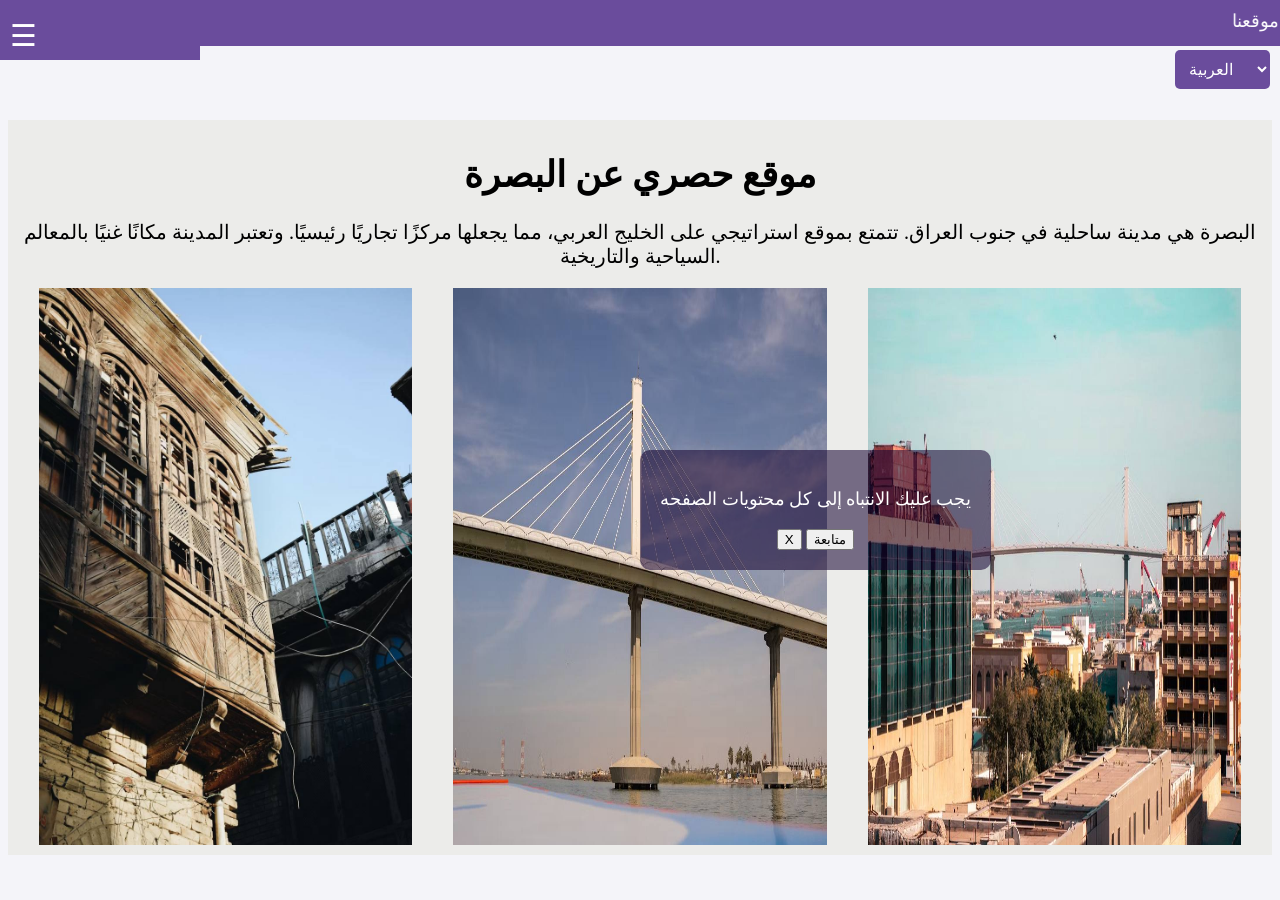
==== commit 48e299cf: "Add files via upload" ====
--- a/index.html
+++ b/index.html
@@ -26,9 +26,9 @@
     <div class="menu-bar">
         <div class="menu-toggle" onclick="toggleMenu()">☰</div>
         <ul id="menu" class="menu">
-            <li><a href="#" id="homeLink">الرئيسية</a></li>
-            <li><a href="#" id="aboutLink"> الموقع</a></li>
-            <li><a href="#" id="servicesLink">الأماكن السياحيه</a></li>
+            <li><a href="https://balilnabeel.github.io/b-asraa/" id="homeLink">الرئيسية</a></li>
+            <li><a href="https://balilnabeel.github.io/on-basra/" id="aboutLink"> الموقع</a></li>
+            <li><a href="https://balilnabeel.github.io/new-basra/" id="servicesLink">الأماكن السياحيه</a></li>
             <li><a href="#" id="contactLink"> المطاعم</a></li>
         </ul>
     </div>
--- a/style.css
+++ b/style.css
@@ -35,14 +35,14 @@
 
 /* شريط القوائم */
 .menu-bar {
-    background-color: #333;
+    background-color: #6a4c9c;
     position: fixed;
     top: 0;
     left: 0;
     width: 200px;
     height: 50px;
     padding-top: 10px;
-    z-index: 1001;
+    z-index: 1000;
     display: flex;
     justify-content: space-between;
     align-items: center;
@@ -61,7 +61,7 @@
 }
 
 .menu-bar .menu li a {
-    color: white;
+    color: rgb(11, 4, 1);
     padding: 10px;
     text-decoration: none;
     display: block;
@@ -122,10 +122,13 @@
 }
 
 /* لتفعيل ظهور شريط القوائم */
-.menu-bar.show {
+.menu {
+    display: none;
+}
+
+.menu.show {
     display: block;
 }
-
 /* تنسيق خلفية الصفحة */
 body {
     background-color: #f4f4f9;
